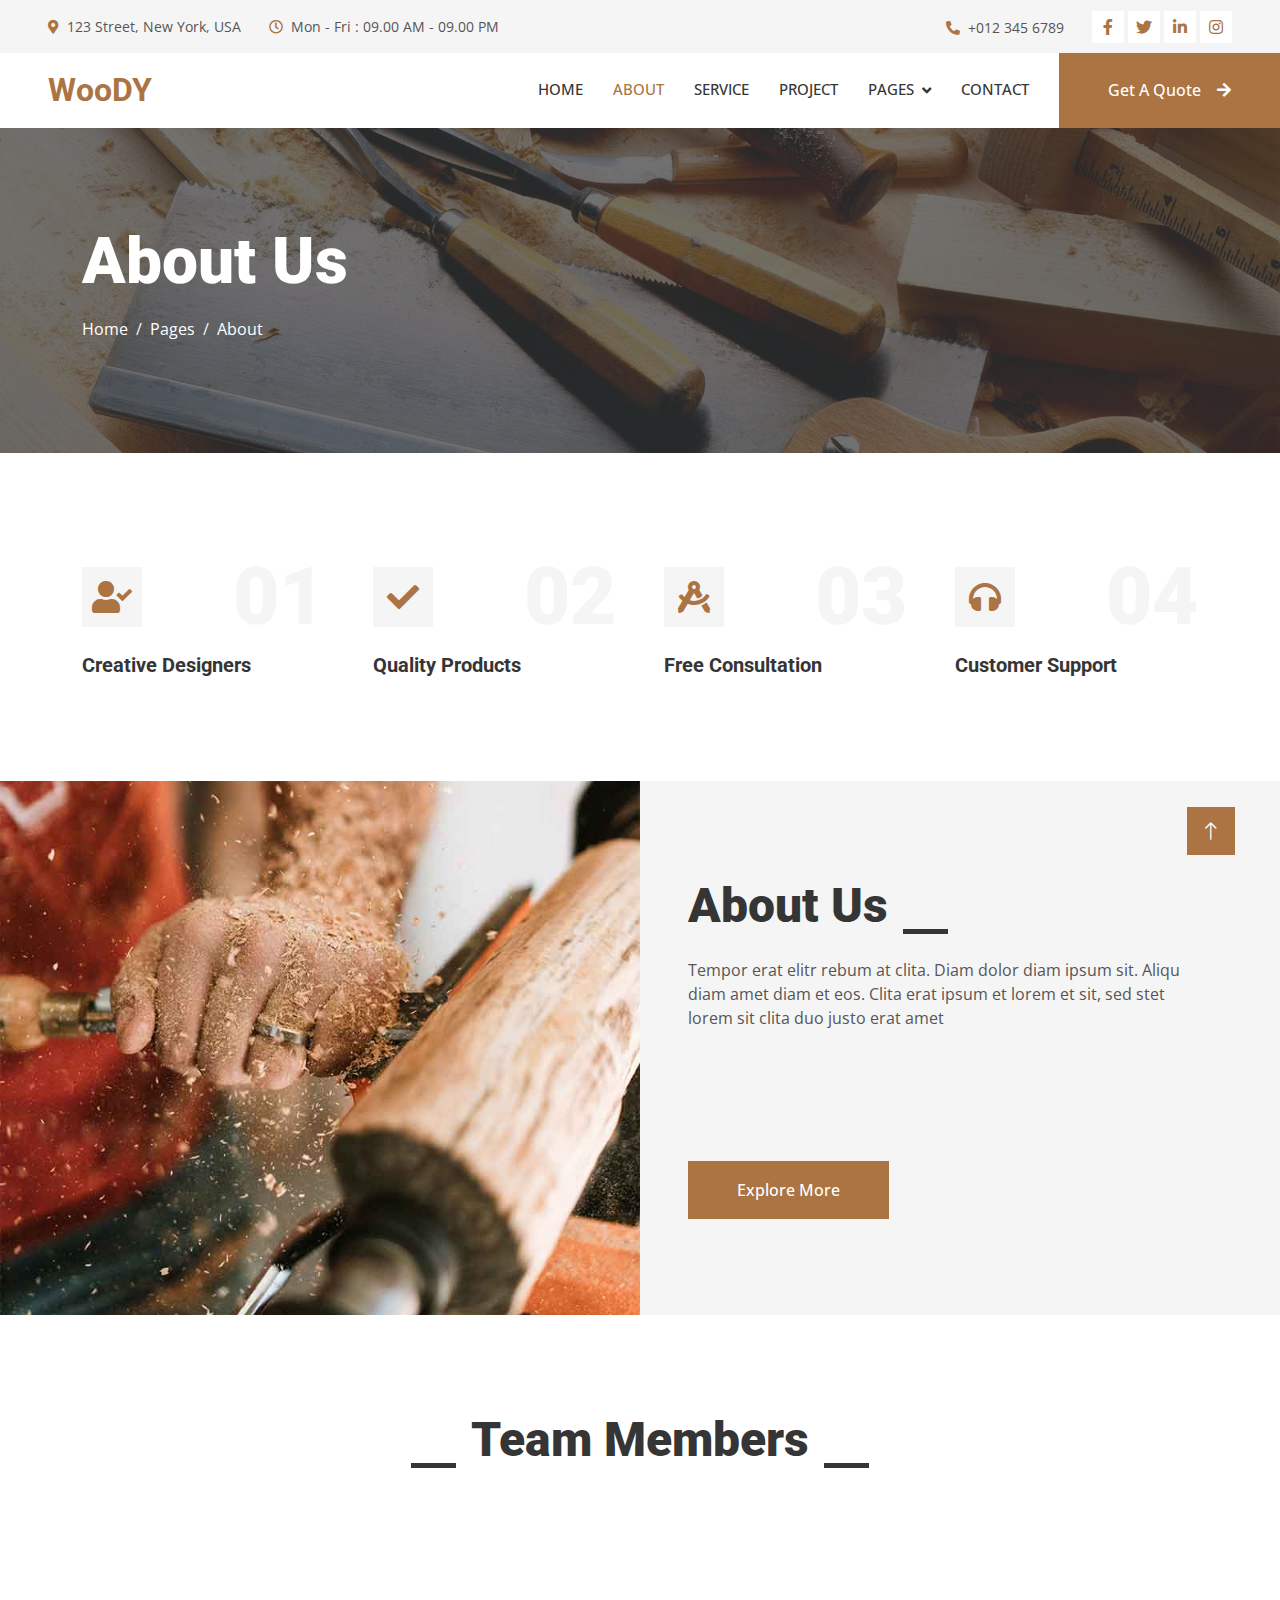
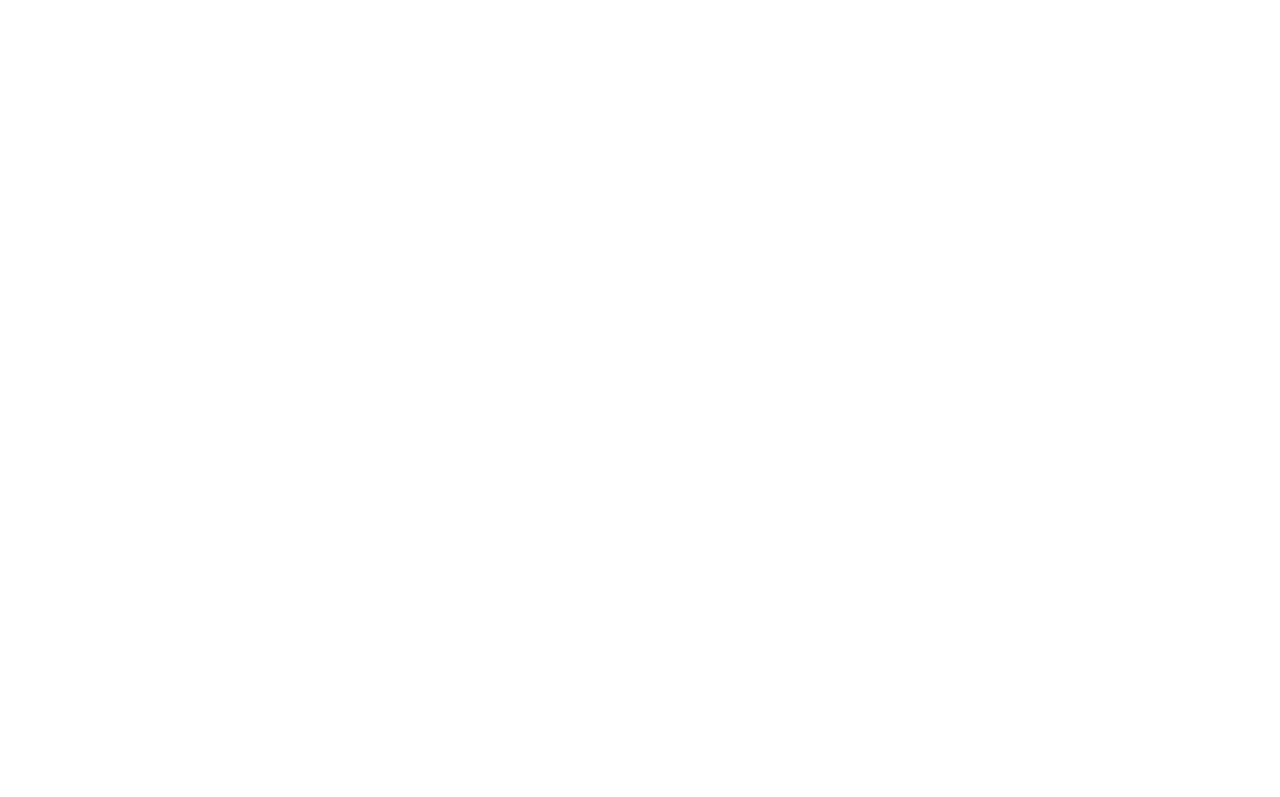
==== about.html @ a76cd2d8 "first commit" ====
<!DOCTYPE html>
<html lang="en">

<head>
    <meta charset="utf-8">
    <title>Woody - Carpenter Website Template</title>
    <meta content="width=device-width, initial-scale=1.0" name="viewport">
    <meta content="" name="keywords">
    <meta content="" name="description">

    <!-- Favicon -->
    <link href="img/favicon.ico" rel="icon">

    <!-- Google Web Fonts -->
    <link rel="preconnect" href="https://fonts.googleapis.com">
    <link rel="preconnect" href="https://fonts.gstatic.com" crossorigin>
    <link href="https://fonts.googleapis.com/css2?family=Open+Sans:wght@400;500&family=Roboto:wght@500;700;900&display=swap" rel="stylesheet"> 

    <!-- Icon Font Stylesheet -->
    <link href="https://cdnjs.cloudflare.com/ajax/libs/font-awesome/5.10.0/css/all.min.css" rel="stylesheet">
    <link href="https://cdn.jsdelivr.net/npm/bootstrap-icons@1.4.1/font/bootstrap-icons.css" rel="stylesheet">

    <!-- Libraries Stylesheet -->
    <link href="lib/animate/animate.min.css" rel="stylesheet">
    <link href="lib/owlcarousel/assets/owl.carousel.min.css" rel="stylesheet">
    <link href="lib/lightbox/css/lightbox.min.css" rel="stylesheet">

    <!-- Customized Bootstrap Stylesheet -->
    <link href="css/bootstrap.min.css" rel="stylesheet">

    <!-- Template Stylesheet -->
    <link href="css/style.css" rel="stylesheet">
</head>

<body>
    <!-- Spinner Start -->
    <div id="spinner" class="show bg-white position-fixed translate-middle w-100 vh-100 top-50 start-50 d-flex align-items-center justify-content-center">
        <div class="spinner-grow text-primary" style="width: 3rem; height: 3rem;" role="status">
            <span class="sr-only">Loading...</span>
        </div>
    </div>
    <!-- Spinner End -->


    <!-- Topbar Start -->
    <div class="container-fluid bg-light p-0">
        <div class="row gx-0 d-none d-lg-flex">
            <div class="col-lg-7 px-5 text-start">
                <div class="h-100 d-inline-flex align-items-center py-3 me-4">
                    <small class="fa fa-map-marker-alt text-primary me-2"></small>
                    <small>123 Street, New York, USA</small>
                </div>
                <div class="h-100 d-inline-flex align-items-center py-3">
                    <small class="far fa-clock text-primary me-2"></small>
                    <small>Mon - Fri : 09.00 AM - 09.00 PM</small>
                </div>
            </div>
            <div class="col-lg-5 px-5 text-end">
                <div class="h-100 d-inline-flex align-items-center py-3 me-4">
                    <small class="fa fa-phone-alt text-primary me-2"></small>
                    <small>+012 345 6789</small>
                </div>
                <div class="h-100 d-inline-flex align-items-center">
                    <a class="btn btn-sm-square bg-white text-primary me-1" href=""><i class="fab fa-facebook-f"></i></a>
                    <a class="btn btn-sm-square bg-white text-primary me-1" href=""><i class="fab fa-twitter"></i></a>
                    <a class="btn btn-sm-square bg-white text-primary me-1" href=""><i class="fab fa-linkedin-in"></i></a>
                    <a class="btn btn-sm-square bg-white text-primary me-0" href=""><i class="fab fa-instagram"></i></a>
                </div>
            </div>
        </div>
    </div>
    <!-- Topbar End -->


    <!-- Navbar Start -->
    <nav class="navbar navbar-expand-lg bg-white navbar-light sticky-top p-0">
        <a href="index.html" class="navbar-brand d-flex align-items-center px-4 px-lg-5">
            <h2 class="m-0 text-primary">WooDY</h2>
        </a>
        <button type="button" class="navbar-toggler me-4" data-bs-toggle="collapse" data-bs-target="#navbarCollapse">
            <span class="navbar-toggler-icon"></span>
        </button>
        <div class="collapse navbar-collapse" id="navbarCollapse">
            <div class="navbar-nav ms-auto p-4 p-lg-0">
                <a href="index.html" class="nav-item nav-link">Home</a>
                <a href="about.html" class="nav-item nav-link active">About</a>
                <a href="service.html" class="nav-item nav-link">Service</a>
                <a href="project.html" class="nav-item nav-link">Project</a>
                <div class="nav-item dropdown">
                    <a href="#" class="nav-link dropdown-toggle" data-bs-toggle="dropdown">Pages</a>
                    <div class="dropdown-menu fade-up m-0">
                        <a href="feature.html" class="dropdown-item">Feature</a>
                        <a href="quote.html" class="dropdown-item">Free Quote</a>
                        <a href="team.html" class="dropdown-item">Our Team</a>
                        <a href="testimonial.html" class="dropdown-item">Testimonial</a>
                        <a href="404.html" class="dropdown-item">404 Page</a>
                    </div>
                </div>
                <a href="contact.html" class="nav-item nav-link">Contact</a>
            </div>
            <a href="" class="btn btn-primary py-4 px-lg-5 d-none d-lg-block">Get A Quote<i class="fa fa-arrow-right ms-3"></i></a>
        </div>
    </nav>
    <!-- Navbar End -->


    <!-- Page Header Start -->
    <div class="container-fluid page-header py-5 mb-5">
        <div class="container py-5">
            <h1 class="display-3 text-white mb-3 animated slideInDown">About Us</h1>
            <nav aria-label="breadcrumb animated slideInDown">
                <ol class="breadcrumb">
                    <li class="breadcrumb-item"><a class="text-white" href="#">Home</a></li>
                    <li class="breadcrumb-item"><a class="text-white" href="#">Pages</a></li>
                    <li class="breadcrumb-item text-white active" aria-current="page">About</li>
                </ol>
            </nav>
        </div>
    </div>
    <!-- Page Header End -->


    <!-- Feature Start -->
    <div class="container-xxl py-5">
        <div class="container">
            <div class="row g-5">
                <div class="col-md-6 col-lg-3 wow fadeIn" data-wow-delay="0.1s">
                    <div class="d-flex align-items-center justify-content-between mb-2">
                        <div class="d-flex align-items-center justify-content-center bg-light" style="width: 60px; height: 60px;">
                            <i class="fa fa-user-check fa-2x text-primary"></i>
                        </div>
                        <h1 class="display-1 text-light mb-0">01</h1>
                    </div>
                    <h5>Creative Designers</h5>
                </div>
                <div class="col-md-6 col-lg-3 wow fadeIn" data-wow-delay="0.3s">
                    <div class="d-flex align-items-center justify-content-between mb-2">
                        <div class="d-flex align-items-center justify-content-center bg-light" style="width: 60px; height: 60px;">
                            <i class="fa fa-check fa-2x text-primary"></i>
                        </div>
                        <h1 class="display-1 text-light mb-0">02</h1>
                    </div>
                    <h5>Quality Products</h5>
                </div>
                <div class="col-md-6 col-lg-3 wow fadeIn" data-wow-delay="0.5s">
                    <div class="d-flex align-items-center justify-content-between mb-2">
                        <div class="d-flex align-items-center justify-content-center bg-light" style="width: 60px; height: 60px;">
                            <i class="fa fa-drafting-compass fa-2x text-primary"></i>
                        </div>
                        <h1 class="display-1 text-light mb-0">03</h1>
                    </div>
                    <h5>Free Consultation</h5>
                </div>
                <div class="col-md-6 col-lg-3 wow fadeIn" data-wow-delay="0.7s">
                    <div class="d-flex align-items-center justify-content-between mb-2">
                        <div class="d-flex align-items-center justify-content-center bg-light" style="width: 60px; height: 60px;">
                            <i class="fa fa-headphones fa-2x text-primary"></i>
                        </div>
                        <h1 class="display-1 text-light mb-0">04</h1>
                    </div>
                    <h5>Customer Support</h5>
                </div>
            </div>
        </div>
    </div>
    <!-- Feature Start -->



    <!-- About Start -->
    <div class="container-fluid bg-light overflow-hidden my-5 px-lg-0">
        <div class="container about px-lg-0">
            <div class="row g-0 mx-lg-0">
                <div class="col-lg-6 ps-lg-0" style="min-height: 400px;">
                    <div class="position-relative h-100">
                        <img class="position-absolute img-fluid w-100 h-100" src="img/about.jpg" style="object-fit: cover;" alt="">
                    </div>
                </div>
                <div class="col-lg-6 about-text py-5 wow fadeIn" data-wow-delay="0.5s">
                    <div class="p-lg-5 pe-lg-0">
                        <div class="section-title text-start">
                            <h1 class="display-5 mb-4">About Us</h1>
                        </div>
                        <p class="mb-4 pb-2">Tempor erat elitr rebum at clita. Diam dolor diam ipsum sit. Aliqu diam amet diam et eos. Clita erat ipsum et lorem et sit, sed stet lorem sit clita duo justo erat amet</p>
                        <div class="row g-4 mb-4 pb-2">
                            <div class="col-sm-6 wow fadeIn" data-wow-delay="0.1s">
                                <div class="d-flex align-items-center">
                                    <div class="d-flex flex-shrink-0 align-items-center justify-content-center bg-white" style="width: 60px; height: 60px;">
                                        <i class="fa fa-users fa-2x text-primary"></i>
                                    </div>
                                    <div class="ms-3">
                                        <h2 class="text-primary mb-1" data-toggle="counter-up">1234</h2>
                                        <p class="fw-medium mb-0">Happy Clients</p>
                                    </div>
                                </div>
                            </div>
                            <div class="col-sm-6 wow fadeIn" data-wow-delay="0.3s">
                                <div class="d-flex align-items-center">
                                    <div class="d-flex flex-shrink-0 align-items-center justify-content-center bg-white" style="width: 60px; height: 60px;">
                                        <i class="fa fa-check fa-2x text-primary"></i>
                                    </div>
                                    <div class="ms-3">
                                        <h2 class="text-primary mb-1" data-toggle="counter-up">1234</h2>
                                        <p class="fw-medium mb-0">Projects Done</p>
                                    </div>
                                </div>
                            </div>
                        </div>
                        <a href="" class="btn btn-primary py-3 px-5">Explore More</a>
                    </div>
                </div>
            </div>
        </div>
    </div>
    <!-- About End -->


    <!-- Team Start -->
    <div class="container-xxl py-5">
        <div class="container">
            <div class="section-title text-center">
                <h1 class="display-5 mb-5">Team Members</h1>
            </div>
            <div class="row g-4">
                <div class="col-lg-3 col-md-6 wow fadeInUp" data-wow-delay="0.1s">
                    <div class="team-item">
                        <div class="overflow-hidden position-relative">
                            <img class="img-fluid" src="img/team-1.jpg" alt="">
                            <div class="team-social">
                                <a class="btn btn-square" href=""><i class="fab fa-facebook-f"></i></a>
                                <a class="btn btn-square" href=""><i class="fab fa-twitter"></i></a>
                                <a class="btn btn-square" href=""><i class="fab fa-instagram"></i></a>
                            </div>
                        </div>
                        <div class="text-center border border-5 border-light border-top-0 p-4">
                            <h5 class="mb-0">Full Name</h5>
                            <small>Designation</small>
                        </div>
                    </div>
                </div>
                <div class="col-lg-3 col-md-6 wow fadeInUp" data-wow-delay="0.3s">
                    <div class="team-item">
                        <div class="overflow-hidden position-relative">
                            <img class="img-fluid" src="img/team-2.jpg" alt="">
                            <div class="team-social">
                                <a class="btn btn-square" href=""><i class="fab fa-facebook-f"></i></a>
                                <a class="btn btn-square" href=""><i class="fab fa-twitter"></i></a>
                                <a class="btn btn-square" href=""><i class="fab fa-instagram"></i></a>
                            </div>
                        </div>
                        <div class="text-center border border-5 border-light border-top-0 p-4">
                            <h5 class="mb-0">Full Name</h5>
                            <small>Designation</small>
                        </div>
                    </div>
                </div>
                <div class="col-lg-3 col-md-6 wow fadeInUp" data-wow-delay="0.5s">
                    <div class="team-item">
                        <div class="overflow-hidden position-relative">
                            <img class="img-fluid" src="img/team-3.jpg" alt="">
                            <div class="team-social">
                                <a class="btn btn-square" href=""><i class="fab fa-facebook-f"></i></a>
                                <a class="btn btn-square" href=""><i class="fab fa-twitter"></i></a>
                                <a class="btn btn-square" href=""><i class="fab fa-instagram"></i></a>
                            </div>
                        </div>
                        <div class="text-center border border-5 border-light border-top-0 p-4">
                            <h5 class="mb-0">Full Name</h5>
                            <small>Designation</small>
                        </div>
                    </div>
                </div>
                <div class="col-lg-3 col-md-6 wow fadeInUp" data-wow-delay="0.7s">
                    <div class="team-item">
                        <div class="overflow-hidden position-relative">
                            <img class="img-fluid" src="img/team-4.jpg" alt="">
                            <div class="team-social">
                                <a class="btn btn-square" href=""><i class="fab fa-facebook-f"></i></a>
                                <a class="btn btn-square" href=""><i class="fab fa-twitter"></i></a>
                                <a class="btn btn-square" href=""><i class="fab fa-instagram"></i></a>
                            </div>
                        </div>
                        <div class="text-center border border-5 border-light border-top-0 p-4">
                            <h5 class="mb-0">Full Name</h5>
                            <small>Designation</small>
                        </div>
                    </div>
                </div>
            </div>
        </div>
    </div>
    <!-- Team End -->
        

    <!-- Footer Start -->
    <div class="container-fluid bg-dark text-light footer mt-5 pt-5 wow fadeIn" data-wow-delay="0.1s">
        <div class="container py-5">
            <div class="row g-5">
                <div class="col-lg-3 col-md-6">
                    <h4 class="text-light mb-4">Address</h4>
                    <p class="mb-2"><i class="fa fa-map-marker-alt me-3"></i>123 Street, New York, USA</p>
                    <p class="mb-2"><i class="fa fa-phone-alt me-3"></i>+012 345 67890</p>
                    <p class="mb-2"><i class="fa fa-envelope me-3"></i>info@example.com</p>
                    <div class="d-flex pt-2">
                        <a class="btn btn-outline-light btn-social" href=""><i class="fab fa-twitter"></i></a>
                        <a class="btn btn-outline-light btn-social" href=""><i class="fab fa-facebook-f"></i></a>
                        <a class="btn btn-outline-light btn-social" href=""><i class="fab fa-youtube"></i></a>
                        <a class="btn btn-outline-light btn-social" href=""><i class="fab fa-linkedin-in"></i></a>
                    </div>
                </div>
                <div class="col-lg-3 col-md-6">
                    <h4 class="text-light mb-4">Services</h4>
                    <a class="btn btn-link" href="">General Carpentry</a>
                    <a class="btn btn-link" href="">Furniture Remodeling</a>
                    <a class="btn btn-link" href="">Wooden Floor</a>
                    <a class="btn btn-link" href="">Wooden Furniture</a>
                    <a class="btn btn-link" href="">Custom Carpentry</a>
                </div>
                <div class="col-lg-3 col-md-6">
                    <h4 class="text-light mb-4">Quick Links</h4>
                    <a class="btn btn-link" href="">About Us</a>
                    <a class="btn btn-link" href="">Contact Us</a>
                    <a class="btn btn-link" href="">Our Services</a>
                    <a class="btn btn-link" href="">Terms & Condition</a>
                    <a class="btn btn-link" href="">Support</a>
                </div>
                <div class="col-lg-3 col-md-6">
                    <h4 class="text-light mb-4">Newsletter</h4>
                    <p>Dolor amet sit justo amet elitr clita ipsum elitr est.</p>
                    <div class="position-relative mx-auto" style="max-width: 400px;">
                        <input class="form-control border-0 w-100 py-3 ps-4 pe-5" type="text" placeholder="Your email">
                        <button type="button" class="btn btn-primary py-2 position-absolute top-0 end-0 mt-2 me-2">SignUp</button>
                    </div>
                </div>
            </div>
        </div>
        <div class="container">
            <div class="copyright">
                <div class="row">
                    <div class="col-md-6 text-center text-md-start mb-3 mb-md-0">
                        &copy; <a class="border-bottom" href="#">Your Site Name</a>, All Right Reserved.
                    </div>
                    <div class="col-md-6 text-center text-md-end">
                        <!--/*** This template is free as long as you keep the footer author’s credit link/attribution link/backlink. If you'd like to use the template without the footer author’s credit link/attribution link/backlink, you can purchase the Credit Removal License from "https://htmlcodex.com/credit-removal". Thank you for your support. ***/-->
                        Designed By <a class="border-bottom" href="https://htmlcodex.com">HTML Codex</a>
                    </div>
                </div>
            </div>
        </div>
    </div>
    <!-- Footer End -->


    <!-- Back to Top -->
    <a href="#" class="btn btn-lg btn-primary btn-lg-square rounded-0 back-to-top"><i class="bi bi-arrow-up"></i></a>


    <!-- JavaScript Libraries -->
    <script src="https://code.jquery.com/jquery-3.4.1.min.js"></script>
    <script src="https://cdn.jsdelivr.net/npm/bootstrap@5.0.0/dist/js/bootstrap.bundle.min.js"></script>
    <script src="lib/wow/wow.min.js"></script>
    <script src="lib/easing/easing.min.js"></script>
    <script src="lib/waypoints/waypoints.min.js"></script>
    <script src="lib/counterup/counterup.min.js"></script>
    <script src="lib/owlcarousel/owl.carousel.min.js"></script>
    <script src="lib/isotope/isotope.pkgd.min.js"></script>
    <script src="lib/lightbox/js/lightbox.min.js"></script>

    <!-- Template Javascript -->
    <script src="js/main.js"></script>
</body>

</html>
---- css/style.css ----
/********** Template CSS **********/
:root {
    --primary: #AB7442;
    --light: #F5F5F5;
    --dark: #353535;
}

.fw-medium {
    font-weight: 500 !important;
}

.fw-bold {
    font-weight: 700 !important;
}

.fw-black {
    font-weight: 900 !important;
}

.back-to-top {
    position: fixed;
    display: none;
    right: 45px;
    bottom: 45px;
    z-index: 99;
}


/*** Spinner ***/
#spinner {
    opacity: 0;
    visibility: hidden;
    transition: opacity .5s ease-out, visibility 0s linear .5s;
    z-index: 99999;
}

#spinner.show {
    transition: opacity .5s ease-out, visibility 0s linear 0s;
    visibility: visible;
    opacity: 1;
}


/*** Button ***/
.btn {
    font-weight: 500;
    transition: .5s;
}

.btn.btn-primary,
.btn.btn-secondary {
    color: #FFFFFF;
}

.btn-square {
    width: 38px;
    height: 38px;
}

.btn-sm-square {
    width: 32px;
    height: 32px;
}

.btn-lg-square {
    width: 48px;
    height: 48px;
}

.btn-square,
.btn-sm-square,
.btn-lg-square {
    padding: 0;
    display: flex;
    align-items: center;
    justify-content: center;
    font-weight: normal;
}

/*** Navbar ***/
.navbar .dropdown-toggle::after {
    border: none;
    content: "\f107";
    font-family: "Font Awesome 5 Free";
    font-weight: 900;
    vertical-align: middle;
    margin-left: 8px;
}

.navbar-light .navbar-nav .nav-link {
    margin-right: 30px;
    padding: 25px 0;
    color: #FFFFFF;
    font-size: 15px;
    font-weight: 500;
    text-transform: uppercase;
    outline: none;
}

.navbar-light .navbar-nav .nav-link:hover,
.navbar-light .navbar-nav .nav-link.active {
    color: var(--primary);
}

@media (max-width: 991.98px) {
    .navbar-light .navbar-nav .nav-link  {
        margin-right: 0;
        padding: 10px 0;
    }

    .navbar-light .navbar-nav {
        border-top: 1px solid #EEEEEE;
    }
}

.navbar-light .navbar-brand,
.navbar-light a.btn {
    height: 75px;
}

.navbar-light .navbar-nav .nav-link {
    color: var(--dark);
    font-weight: 500;
}

.navbar-light.sticky-top {
    top: -100px;
    transition: .5s;
}

@media (min-width: 992px) {
    .navbar .nav-item .dropdown-menu {
        display: block;
        border: none;
        margin-top: 0;
        top: 150%;
        opacity: 0;
        visibility: hidden;
        transition: .5s;
    }

    .navbar .nav-item:hover .dropdown-menu {
        top: 100%;
        visibility: visible;
        transition: .5s;
        opacity: 1;
    }
}


/*** Header ***/
@media (max-width: 768px) {
    .header-carousel .owl-carousel-item {
        position: relative;
        min-height: 500px;
    }
    
    .header-carousel .owl-carousel-item img {
        position: absolute;
        width: 100%;
        height: 100%;
        object-fit: cover;
    }

    .header-carousel .owl-carousel-item h5,
    .header-carousel .owl-carousel-item p {
        font-size: 14px !important;
        font-weight: 400 !important;
    }

    .header-carousel .owl-carousel-item h1 {
        font-size: 30px;
        font-weight: 600;
    }
}

.header-carousel .owl-nav {
    position: absolute;
    width: 200px;
    height: 45px;
    bottom: 30px;
    left: 50%;
    transform: translateX(-50%);
    display: flex;
    justify-content: space-between;
}

.header-carousel .owl-nav .owl-prev,
.header-carousel .owl-nav .owl-next {
    width: 45px;
    height: 45px;
    display: flex;
    align-items: center;
    justify-content: center;
    color: #FFFFFF;
    background: transparent;
    border: 1px solid #FFFFFF;
    font-size: 22px;
    transition: .5s;
}

.header-carousel .owl-nav .owl-prev:hover,
.header-carousel .owl-nav .owl-next:hover {
    background: var(--primary);
    border-color: var(--primary);
}

.header-carousel .owl-dots {
    position: absolute;
    height: 45px;
    bottom: 30px;
    left: 50%;
    transform: translateX(-50%);
    display: flex;
    align-items: center;
    justify-content: center;
}

.header-carousel .owl-dot {
    position: relative;
    display: inline-block;
    margin: 0 5px;
    width: 15px;
    height: 15px;
    background: transparent;
    border: 1px solid #FFFFFF;
    transition: .5s;
}

.header-carousel .owl-dot::after {
    position: absolute;
    content: "";
    width: 5px;
    height: 5px;
    top: 4px;
    left: 4px;
    background: transparent;
    border: 1px solid #FFFFFF;
}

.header-carousel .owl-dot.active {
    background: var(--primary);
    border-color: var(--primary);
}

.page-header {
    background: linear-gradient(rgba(53, 53, 53, .7), rgba(53, 53, 53, .7)), url(../img/carousel-1.jpg) center center no-repeat;
    background-size: cover;
}

.breadcrumb-item + .breadcrumb-item::before {
    color: var(--light);
}


/*** Section Title ***/
.section-title h1 {
    position: relative;
    display: inline-block;
    padding: 0 60px;
}

.section-title.text-start h1 {
    padding-left: 0;
}

.section-title h1::before,
.section-title h1::after {
    position: absolute;
    content: "";
    width: 45px;
    height: 5px;
    bottom: 0;
    background: var(--dark);
}

.section-title h1::before {
    left: 0;
}

.section-title h1::after {
    right: 0;
}

.section-title.text-start h1::before {
    display: none;
}


/*** About ***/
@media (min-width: 992px) {
    .container.about {
        max-width: 100% !important;
    }

    .about-text  {
        padding-right: calc(((100% - 960px) / 2) + .75rem);
    }
}

@media (min-width: 1200px) {
    .about-text  {
        padding-right: calc(((100% - 1140px) / 2) + .75rem);
    }
}

@media (min-width: 1400px) {
    .about-text  {
        padding-right: calc(((100% - 1320px) / 2) + .75rem);
    }
}


/*** Service ***/
.service-item img {
    transition: .5s;
}

.service-item:hover img {
    transform: scale(1.1);
}


/*** Feature ***/
@media (min-width: 992px) {
    .container.feature {
        max-width: 100% !important;
    }

    .feature-text  {
        padding-left: calc(((100% - 960px) / 2) + .75rem);
    }
}

@media (min-width: 1200px) {
    .feature-text  {
        padding-left: calc(((100% - 1140px) / 2) + .75rem);
    }
}

@media (min-width: 1400px) {
    .feature-text  {
        padding-left: calc(((100% - 1320px) / 2) + .75rem);
    }
}


/*** Project Portfolio ***/
#portfolio-flters li {
    display: inline-block;
    font-weight: 500;
    color: var(--dark);
    cursor: pointer;
    transition: .5s;
    border-bottom: 2px solid transparent;
}

#portfolio-flters li:hover,
#portfolio-flters li.active {
    color: var(--primary);
    border-color: var(--primary);
}

.portfolio-item img {
    transition: .5s;
}

.portfolio-item:hover img {
    transform: scale(1.1);
}

.portfolio-item .portfolio-overlay {
    position: absolute;
    display: flex;
    align-items: center;
    justify-content: center;
    width: 0;
    height: 0;
    bottom: 0;
    left: 50%;
    background: rgba(53, 53, 53, .7);
    transition: .5s;
}

.portfolio-item:hover .portfolio-overlay {
    width: 100%;
    height: 100%;
    left: 0;
}

.portfolio-item .portfolio-overlay .btn {
    opacity: 0;
}

.portfolio-item:hover .portfolio-overlay .btn {
    opacity: 1;
}


/*** Quote ***/
@media (min-width: 992px) {
    .container.quote {
        max-width: 100% !important;
    }

    .quote-text  {
        padding-right: calc(((100% - 960px) / 2) + .75rem);
    }
}

@media (min-width: 1200px) {
    .quote-text  {
        padding-right: calc(((100% - 1140px) / 2) + .75rem);
    }
}

@media (min-width: 1400px) {
    .quote-text  {
        padding-right: calc(((100% - 1320px) / 2) + .75rem);
    }
}


/*** Team ***/
.team-item img {
    transition: .5s;
}

.team-item:hover img {
    transform: scale(1.1);
}

.team-item .team-social {
    position: absolute;
    width: 38px;
    top: 50%;
    left: -38px;
    transform: translateY(-50%);
    display: flex;
    flex-direction: column;
    background: #FFFFFF;
    transition: .5s;
}

.team-item .team-social .btn {
    color: var(--primary);
    background: #FFFFFF;
}

.team-item .team-social .btn:hover {
    color: #FFFFFF;
    background: var(--primary);
}

.team-item:hover .team-social {
    left: 0;
}


/*** Testimonial ***/
.testimonial-carousel::before {
    position: absolute;
    content: "";
    top: 0;
    left: 0;
    height: 100%;
    width: 0;
    background: linear-gradient(to right, rgba(255, 255, 255, 1) 0%, rgba(255, 255, 255, 0) 100%);
    z-index: 1;
}

.testimonial-carousel::after {
    position: absolute;
    content: "";
    top: 0;
    right: 0;
    height: 100%;
    width: 0;
    background: linear-gradient(to left, rgba(255, 255, 255, 1) 0%, rgba(255, 255, 255, 0) 100%);
    z-index: 1;
}

@media (min-width: 768px) {
    .testimonial-carousel::before,
    .testimonial-carousel::after {
        width: 200px;
    }
}

@media (min-width: 992px) {
    .testimonial-carousel::before,
    .testimonial-carousel::after {
        width: 300px;
    }
}

.testimonial-carousel .owl-item .testimonial-text {
    border: 5px solid var(--light);
    transform: scale(.8);
    transition: .5s;
}

.testimonial-carousel .owl-item.center .testimonial-text {
    transform: scale(1);
}

.testimonial-carousel .owl-nav {
    position: absolute;
    width: 350px;
    top: 10px;
    left: 50%;
    transform: translateX(-50%);
    display: flex;
    justify-content: space-between;
    opacity: 0;
    transition: .5s;
    z-index: 1;
}

.testimonial-carousel:hover .owl-nav {
    width: 300px;
    opacity: 1;
}

.testimonial-carousel .owl-nav .owl-prev,
.testimonial-carousel .owl-nav .owl-next {
    position: relative;
    color: var(--primary);
    font-size: 45px;
    transition: .5s;
}

.testimonial-carousel .owl-nav .owl-prev:hover,
.testimonial-carousel .owl-nav .owl-next:hover {
    color: var(--dark);
}


/*** Contact ***/
@media (min-width: 992px) {
    .container.contact {
        max-width: 100% !important;
    }

    .contact-text  {
        padding-left: calc(((100% - 960px) / 2) + .75rem);
    }
}

@media (min-width: 1200px) {
    .contact-text  {
        padding-left: calc(((100% - 1140px) / 2) + .75rem);
    }
}

@media (min-width: 1400px) {
    .contact-text  {
        padding-left: calc(((100% - 1320px) / 2) + .75rem);
    }
}


/*** Footer ***/
.footer {
    background: linear-gradient(rgba(53, 53, 53, .7), rgba(53, 53, 53, .7)), url(../img/footer.jpg) center center no-repeat;
    background-size: cover;
}

.footer .btn.btn-social {
    margin-right: 5px;
    width: 35px;
    height: 35px;
    display: flex;
    align-items: center;
    justify-content: center;
    color: var(--light);
    border: 1px solid #FFFFFF;
    transition: .3s;
}

.footer .btn.btn-social:hover {
    color: var(--primary);
}

.footer .btn.btn-link {
    display: block;
    margin-bottom: 5px;
    padding: 0;
    text-align: left;
    color: #FFFFFF;
    font-size: 15px;
    font-weight: normal;
    text-transform: capitalize;
    transition: .3s;
}

.footer .btn.btn-link::before {
    position: relative;
    content: "\f105";
    font-family: "Font Awesome 5 Free";
    font-weight: 900;
    margin-right: 10px;
}

.footer .btn.btn-link:hover {
    color: var(--primary);
    letter-spacing: 1px;
    box-shadow: none;
}

.footer .copyright {
    padding: 25px 0;
    font-size: 15px;
    border-top: 1px solid rgba(256, 256, 256, .1);
}

.footer .copyright a {
    color: var(--light);
}

.footer .copyright a:hover {
    color: var(--primary);
}
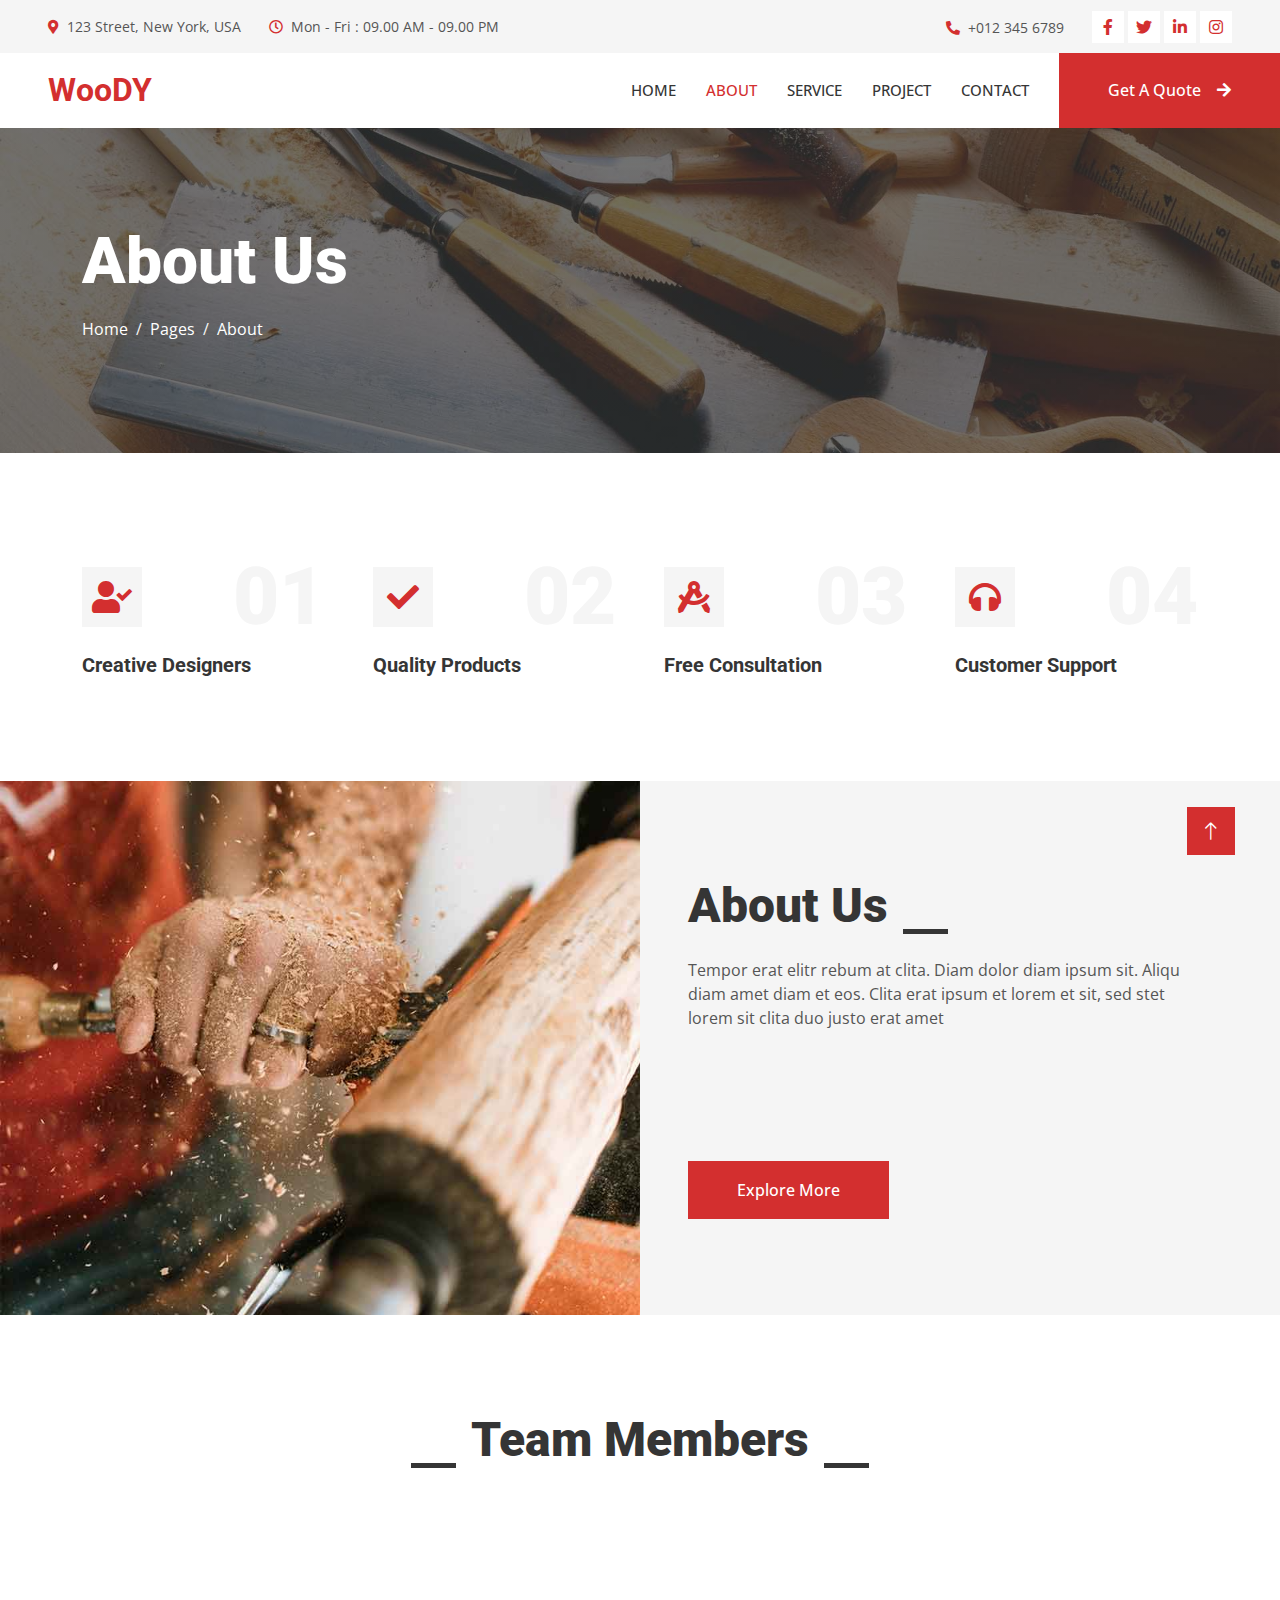
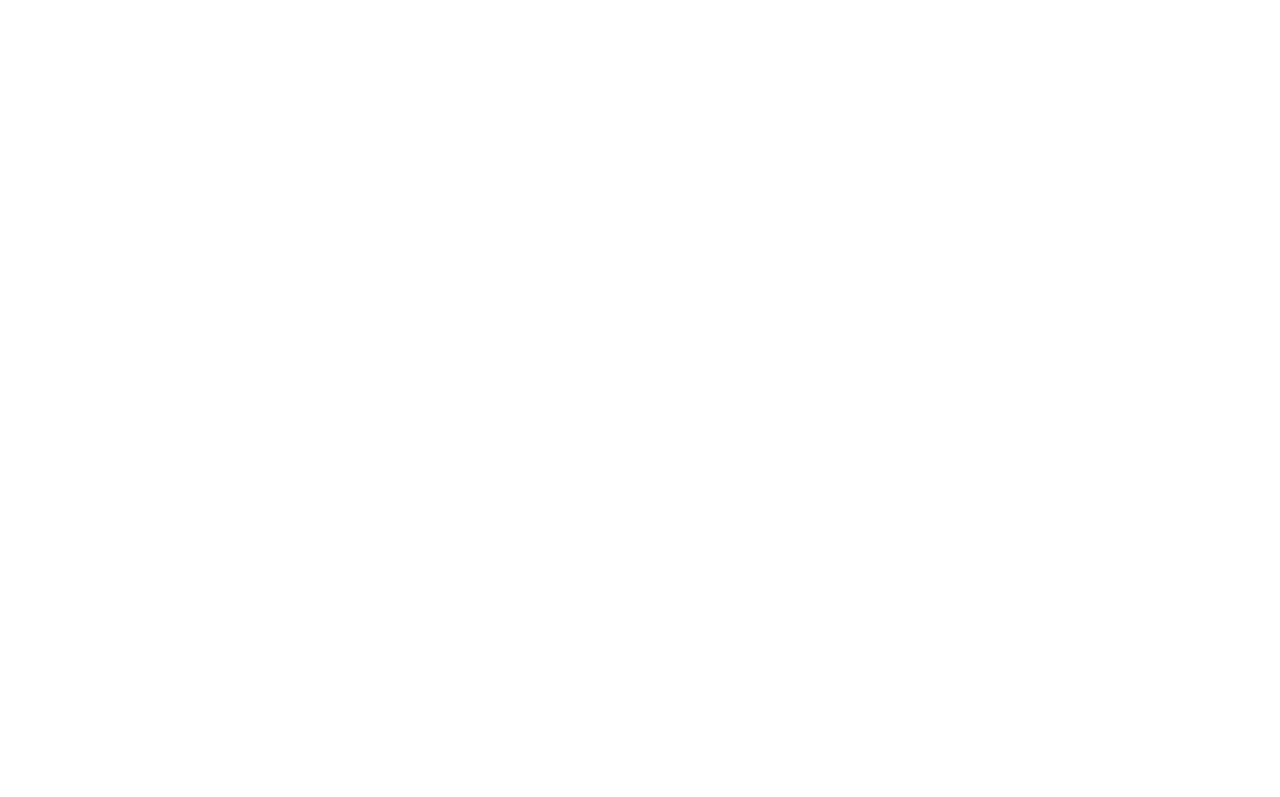
==== commit 1d2e3cc2: "change" ====
--- a/about.html
+++ b/about.html
@@ -86,16 +86,7 @@
                 <a href="about.html" class="nav-item nav-link active">About</a>
                 <a href="service.html" class="nav-item nav-link">Service</a>
                 <a href="project.html" class="nav-item nav-link">Project</a>
-                <div class="nav-item dropdown">
-                    <a href="#" class="nav-link dropdown-toggle" data-bs-toggle="dropdown">Pages</a>
-                    <div class="dropdown-menu fade-up m-0">
-                        <a href="feature.html" class="dropdown-item">Feature</a>
-                        <a href="quote.html" class="dropdown-item">Free Quote</a>
-                        <a href="team.html" class="dropdown-item">Our Team</a>
-                        <a href="testimonial.html" class="dropdown-item">Testimonial</a>
-                        <a href="404.html" class="dropdown-item">404 Page</a>
-                    </div>
-                </div>
+              
                 <a href="contact.html" class="nav-item nav-link">Contact</a>
             </div>
             <a href="" class="btn btn-primary py-4 px-lg-5 d-none d-lg-block">Get A Quote<i class="fa fa-arrow-right ms-3"></i></a>
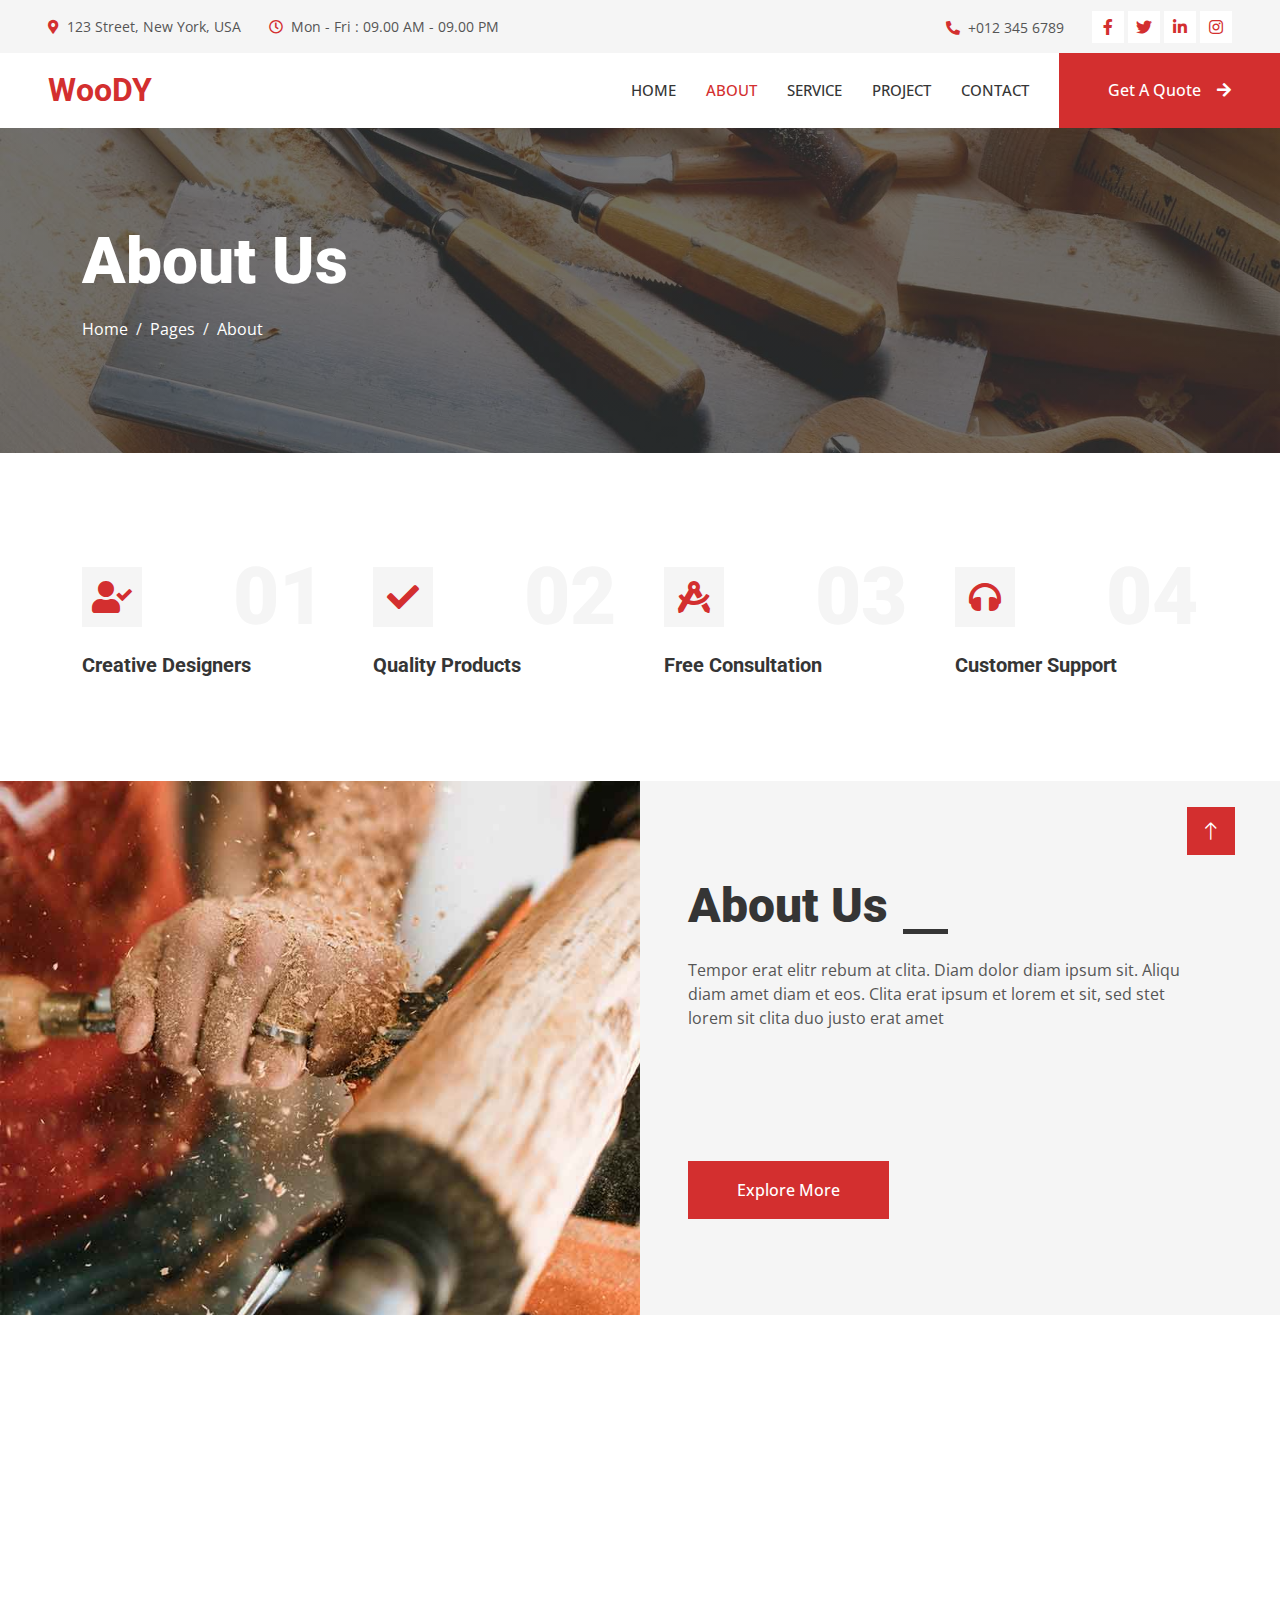
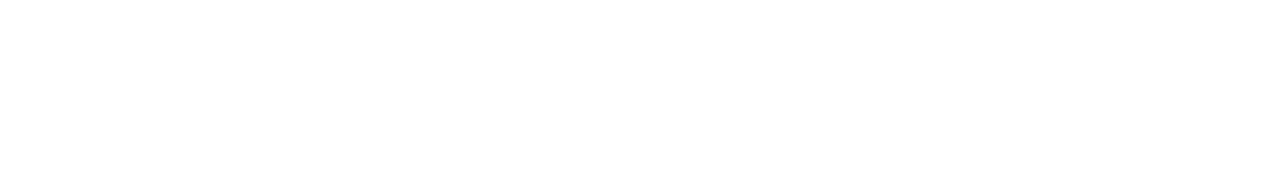
==== commit 56f9c33b: "change" ====
--- a/about.html
+++ b/about.html
@@ -206,81 +206,6 @@
     <!-- About End -->
 
 
-    <!-- Team Start -->
-    <div class="container-xxl py-5">
-        <div class="container">
-            <div class="section-title text-center">
-                <h1 class="display-5 mb-5">Team Members</h1>
-            </div>
-            <div class="row g-4">
-                <div class="col-lg-3 col-md-6 wow fadeInUp" data-wow-delay="0.1s">
-                    <div class="team-item">
-                        <div class="overflow-hidden position-relative">
-                            <img class="img-fluid" src="img/team-1.jpg" alt="">
-                            <div class="team-social">
-                                <a class="btn btn-square" href=""><i class="fab fa-facebook-f"></i></a>
-                                <a class="btn btn-square" href=""><i class="fab fa-twitter"></i></a>
-                                <a class="btn btn-square" href=""><i class="fab fa-instagram"></i></a>
-                            </div>
-                        </div>
-                        <div class="text-center border border-5 border-light border-top-0 p-4">
-                            <h5 class="mb-0">Full Name</h5>
-                            <small>Designation</small>
-                        </div>
-                    </div>
-                </div>
-                <div class="col-lg-3 col-md-6 wow fadeInUp" data-wow-delay="0.3s">
-                    <div class="team-item">
-                        <div class="overflow-hidden position-relative">
-                            <img class="img-fluid" src="img/team-2.jpg" alt="">
-                            <div class="team-social">
-                                <a class="btn btn-square" href=""><i class="fab fa-facebook-f"></i></a>
-                                <a class="btn btn-square" href=""><i class="fab fa-twitter"></i></a>
-                                <a class="btn btn-square" href=""><i class="fab fa-instagram"></i></a>
-                            </div>
-                        </div>
-                        <div class="text-center border border-5 border-light border-top-0 p-4">
-                            <h5 class="mb-0">Full Name</h5>
-                            <small>Designation</small>
-                        </div>
-                    </div>
-                </div>
-                <div class="col-lg-3 col-md-6 wow fadeInUp" data-wow-delay="0.5s">
-                    <div class="team-item">
-                        <div class="overflow-hidden position-relative">
-                            <img class="img-fluid" src="img/team-3.jpg" alt="">
-                            <div class="team-social">
-                                <a class="btn btn-square" href=""><i class="fab fa-facebook-f"></i></a>
-                                <a class="btn btn-square" href=""><i class="fab fa-twitter"></i></a>
-                                <a class="btn btn-square" href=""><i class="fab fa-instagram"></i></a>
-                            </div>
-                        </div>
-                        <div class="text-center border border-5 border-light border-top-0 p-4">
-                            <h5 class="mb-0">Full Name</h5>
-                            <small>Designation</small>
-                        </div>
-                    </div>
-                </div>
-                <div class="col-lg-3 col-md-6 wow fadeInUp" data-wow-delay="0.7s">
-                    <div class="team-item">
-                        <div class="overflow-hidden position-relative">
-                            <img class="img-fluid" src="img/team-4.jpg" alt="">
-                            <div class="team-social">
-                                <a class="btn btn-square" href=""><i class="fab fa-facebook-f"></i></a>
-                                <a class="btn btn-square" href=""><i class="fab fa-twitter"></i></a>
-                                <a class="btn btn-square" href=""><i class="fab fa-instagram"></i></a>
-                            </div>
-                        </div>
-                        <div class="text-center border border-5 border-light border-top-0 p-4">
-                            <h5 class="mb-0">Full Name</h5>
-                            <small>Designation</small>
-                        </div>
-                    </div>
-                </div>
-            </div>
-        </div>
-    </div>
-    <!-- Team End -->
         
 
     <!-- Footer Start -->
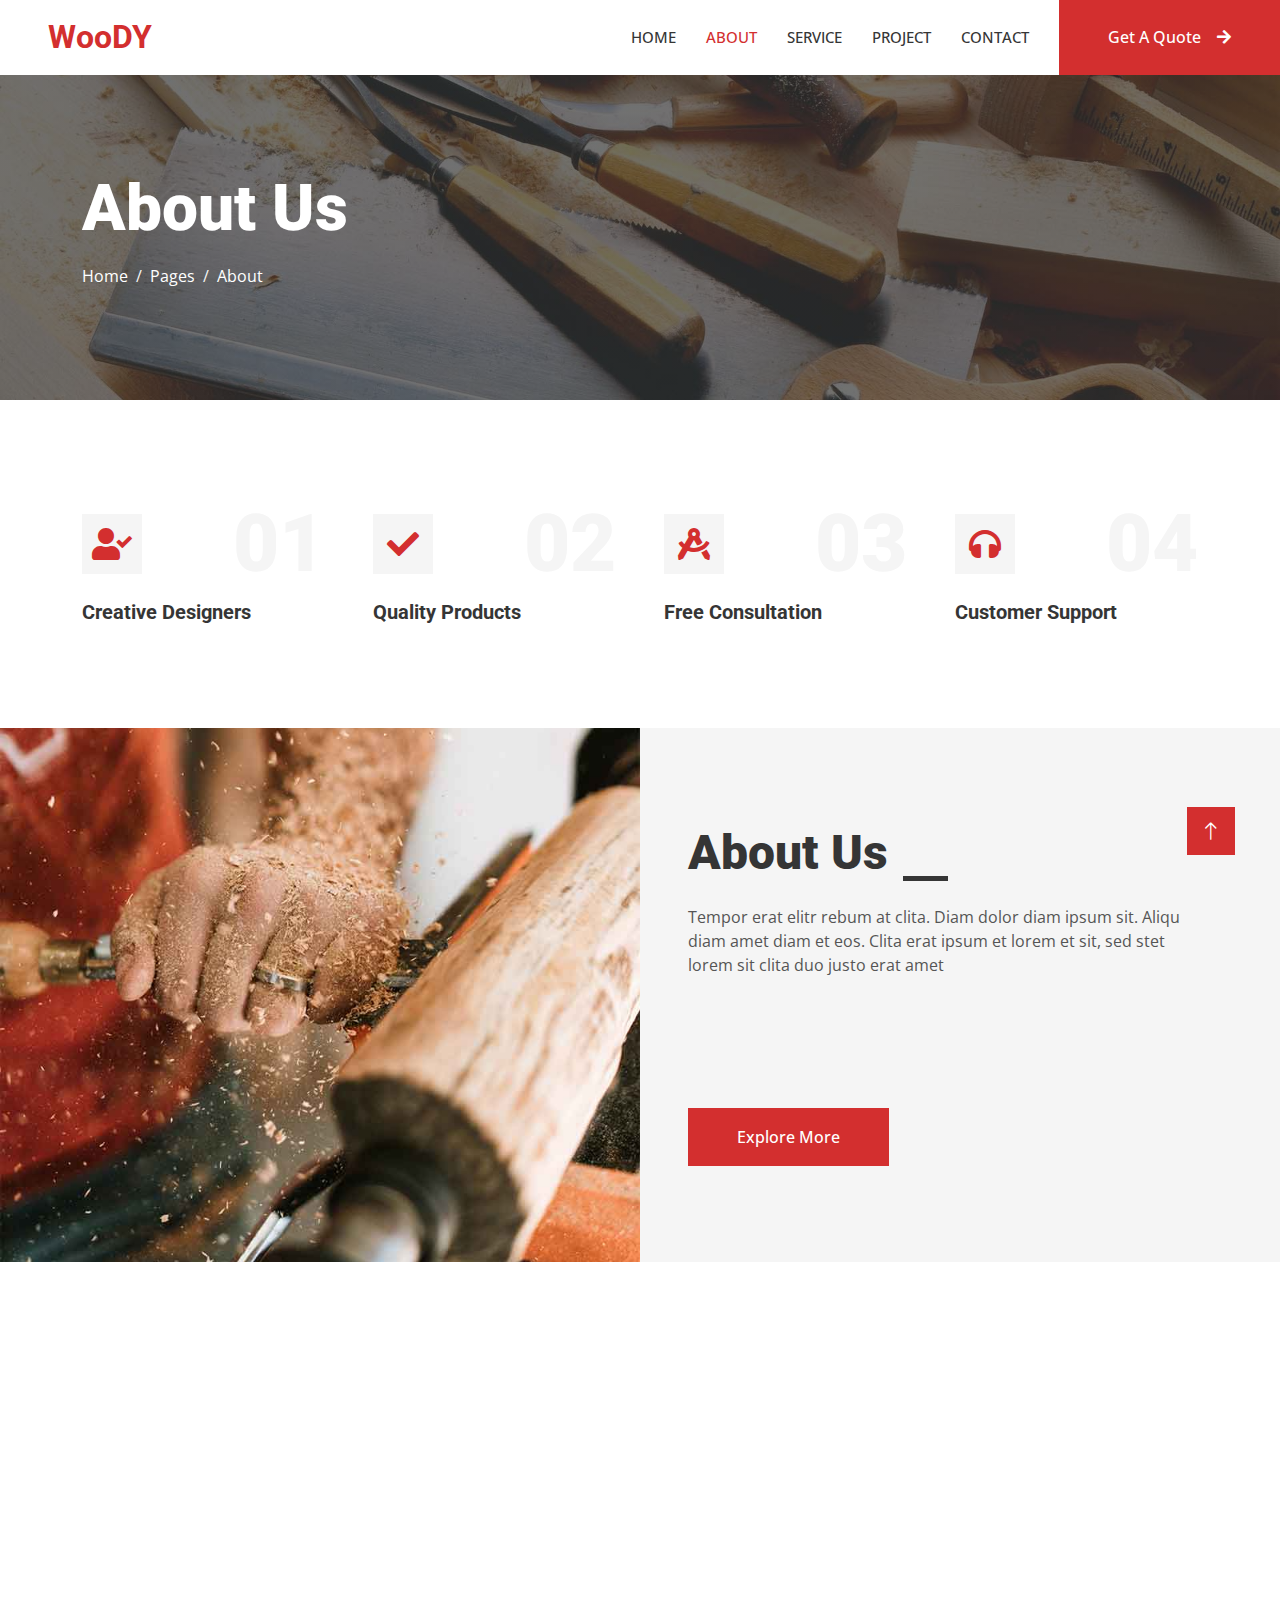
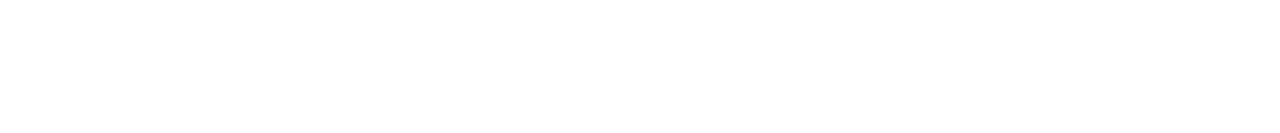
==== commit 1d3d6e32: "change" ====
--- a/about.html
+++ b/about.html
@@ -42,34 +42,6 @@
     <!-- Spinner End -->
 
 
-    <!-- Topbar Start -->
-    <div class="container-fluid bg-light p-0">
-        <div class="row gx-0 d-none d-lg-flex">
-            <div class="col-lg-7 px-5 text-start">
-                <div class="h-100 d-inline-flex align-items-center py-3 me-4">
-                    <small class="fa fa-map-marker-alt text-primary me-2"></small>
-                    <small>123 Street, New York, USA</small>
-                </div>
-                <div class="h-100 d-inline-flex align-items-center py-3">
-                    <small class="far fa-clock text-primary me-2"></small>
-                    <small>Mon - Fri : 09.00 AM - 09.00 PM</small>
-                </div>
-            </div>
-            <div class="col-lg-5 px-5 text-end">
-                <div class="h-100 d-inline-flex align-items-center py-3 me-4">
-                    <small class="fa fa-phone-alt text-primary me-2"></small>
-                    <small>+012 345 6789</small>
-                </div>
-                <div class="h-100 d-inline-flex align-items-center">
-                    <a class="btn btn-sm-square bg-white text-primary me-1" href=""><i class="fab fa-facebook-f"></i></a>
-                    <a class="btn btn-sm-square bg-white text-primary me-1" href=""><i class="fab fa-twitter"></i></a>
-                    <a class="btn btn-sm-square bg-white text-primary me-1" href=""><i class="fab fa-linkedin-in"></i></a>
-                    <a class="btn btn-sm-square bg-white text-primary me-0" href=""><i class="fab fa-instagram"></i></a>
-                </div>
-            </div>
-        </div>
-    </div>
-    <!-- Topbar End -->
 
 
     <!-- Navbar Start -->
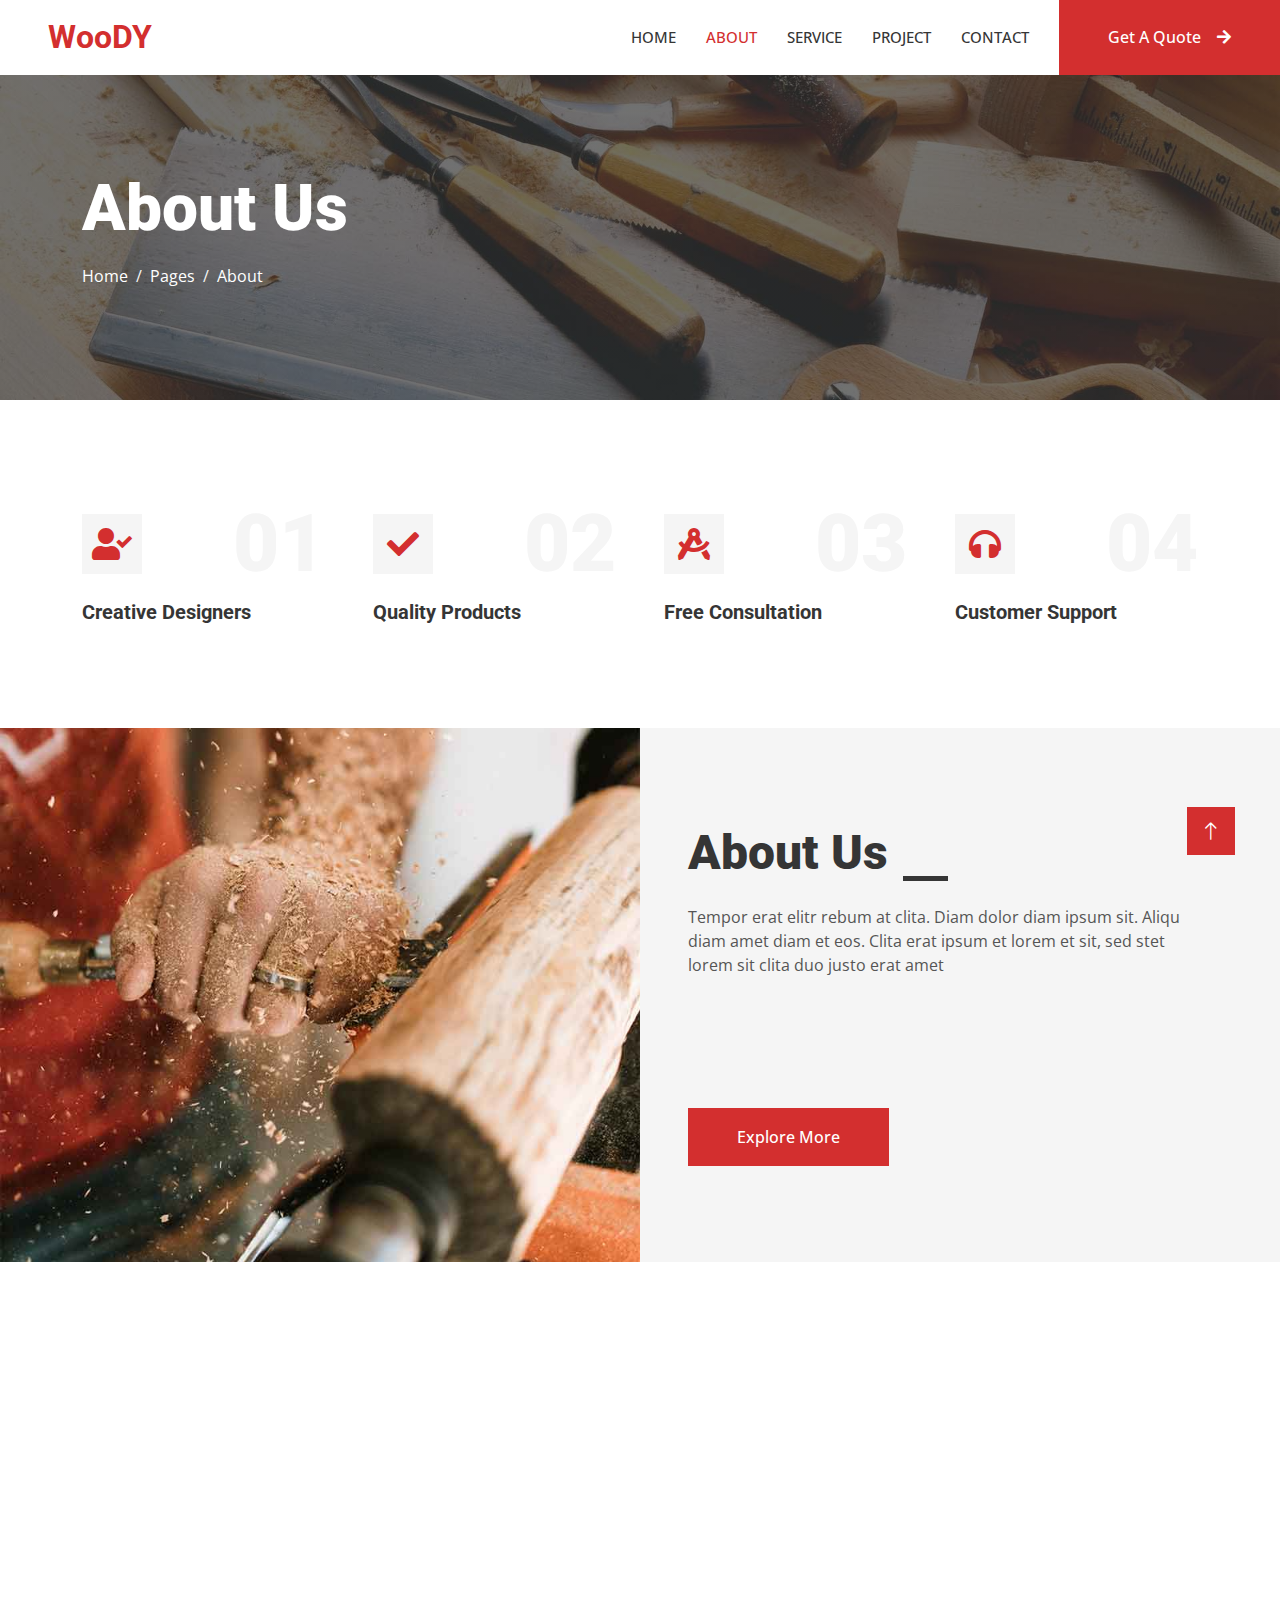
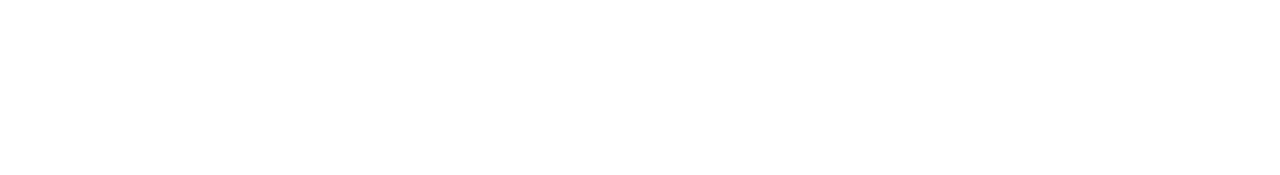
==== commit 57aacae4: "contact" ====
--- a/about.html
+++ b/about.html
@@ -179,65 +179,66 @@
 
 
         
-
-    <!-- Footer Start -->
-    <div class="container-fluid bg-dark text-light footer mt-5 pt-5 wow fadeIn" data-wow-delay="0.1s">
-        <div class="container py-5">
-            <div class="row g-5">
-                <div class="col-lg-3 col-md-6">
-                    <h4 class="text-light mb-4">Address</h4>
-                    <p class="mb-2"><i class="fa fa-map-marker-alt me-3"></i>123 Street, New York, USA</p>
-                    <p class="mb-2"><i class="fa fa-phone-alt me-3"></i>+012 345 67890</p>
-                    <p class="mb-2"><i class="fa fa-envelope me-3"></i>info@example.com</p>
-                    <div class="d-flex pt-2">
-                        <a class="btn btn-outline-light btn-social" href=""><i class="fab fa-twitter"></i></a>
-                        <a class="btn btn-outline-light btn-social" href=""><i class="fab fa-facebook-f"></i></a>
-                        <a class="btn btn-outline-light btn-social" href=""><i class="fab fa-youtube"></i></a>
-                        <a class="btn btn-outline-light btn-social" href=""><i class="fab fa-linkedin-in"></i></a>
-                    </div>
-                </div>
-                <div class="col-lg-3 col-md-6">
-                    <h4 class="text-light mb-4">Services</h4>
-                    <a class="btn btn-link" href="">General Carpentry</a>
-                    <a class="btn btn-link" href="">Furniture Remodeling</a>
-                    <a class="btn btn-link" href="">Wooden Floor</a>
-                    <a class="btn btn-link" href="">Wooden Furniture</a>
-                    <a class="btn btn-link" href="">Custom Carpentry</a>
-                </div>
-                <div class="col-lg-3 col-md-6">
-                    <h4 class="text-light mb-4">Quick Links</h4>
-                    <a class="btn btn-link" href="">About Us</a>
-                    <a class="btn btn-link" href="">Contact Us</a>
-                    <a class="btn btn-link" href="">Our Services</a>
-                    <a class="btn btn-link" href="">Terms & Condition</a>
-                    <a class="btn btn-link" href="">Support</a>
-                </div>
-                <div class="col-lg-3 col-md-6">
-                    <h4 class="text-light mb-4">Newsletter</h4>
-                    <p>Dolor amet sit justo amet elitr clita ipsum elitr est.</p>
-                    <div class="position-relative mx-auto" style="max-width: 400px;">
-                        <input class="form-control border-0 w-100 py-3 ps-4 pe-5" type="text" placeholder="Your email">
-                        <button type="button" class="btn btn-primary py-2 position-absolute top-0 end-0 mt-2 me-2">SignUp</button>
-                    </div>
-                </div>
-            </div>
-        </div>
-        <div class="container">
-            <div class="copyright">
-                <div class="row">
-                    <div class="col-md-6 text-center text-md-start mb-3 mb-md-0">
-                        &copy; <a class="border-bottom" href="#">Your Site Name</a>, All Right Reserved.
-                    </div>
-                    <div class="col-md-6 text-center text-md-end">
-                        <!--/*** This template is free as long as you keep the footer author’s credit link/attribution link/backlink. If you'd like to use the template without the footer author’s credit link/attribution link/backlink, you can purchase the Credit Removal License from "https://htmlcodex.com/credit-removal". Thank you for your support. ***/-->
-                        Designed By <a class="border-bottom" href="https://htmlcodex.com">HTML Codex</a>
-                    </div>
-                </div>
-            </div>
-        </div>
-    </div>
-    <!-- Footer End -->
-
+ <!-- Footer Start -->
+ <div class="container-fluid bg-dark text-light footer mt-5 pt-5 wow fadeIn" data-wow-delay="0.1s">
+    <div class="container py-5">
+        <div class="row g-5">
+            <div class="col-lg-3 col-md-6">
+                <h4 class="text-light mb-4">Address</h4>
+                <p class="mb-2"><i class="fa fa-map-marker-alt me-3"></i> Al-Baghdadiyah Al-Gharbiyah, Jeddah Saudi Arabia</p>
+                <p class="mb-2"><i class="fa fa-phone-alt me-3"></i>+966126045848</p>
+                <p class="mb-2"><i class="fa fa-phone-alt me-3"></i>+966597993366</p>
+
+                <p class="mb-2"><i class="fa fa-envelope me-3"></i>basel@ncit.sa
+                </p>
+                <div class="d-flex pt-2">
+                    <a class="btn btn-outline-light btn-social" href=""><i class="fab fa-twitter"></i></a>
+                    <a class="btn btn-outline-light btn-social" href=""><i class="fab fa-facebook-f"></i></a>
+                    <a class="btn btn-outline-light btn-social" href=""><i class="fab fa-youtube"></i></a>
+                    <a class="btn btn-outline-light btn-social" href=""><i class="fab fa-linkedin-in"></i></a>
+                </div>
+            </div>
+            <div class="col-lg-3 col-md-6">
+                <h4 class="text-light mb-4">Services</h4>
+                <a class="btn btn-link" href="">General Carpentry</a>
+                <a class="btn btn-link" href="">Furniture Remodeling</a>
+                <a class="btn btn-link" href="">Wooden Floor</a>
+                <a class="btn btn-link" href="">Wooden Furniture</a>
+                <a class="btn btn-link" href="">Custom Carpentry</a>
+            </div>
+            <div class="col-lg-3 col-md-6">
+                <h4 class="text-light mb-4">Quick Links</h4>
+                <a class="btn btn-link" href="">About Us</a>
+                <a class="btn btn-link" href="">Contact Us</a>
+                <a class="btn btn-link" href="">Our Services</a>
+                <a class="btn btn-link" href="">Terms & Condition</a>
+                <a class="btn btn-link" href="">Support</a>
+            </div>
+            <div class="col-lg-3 col-md-6">
+                <h4 class="text-light mb-4">Newsletter</h4>
+                <p>Dolor amet sit justo amet elitr clita ipsum elitr est.</p>
+                <div class="position-relative mx-auto" style="max-width: 400px;">
+                    <input class="form-control border-0 w-100 py-3 ps-4 pe-5" type="text" placeholder="Your email">
+                    <button type="button" class="btn btn-primary py-2 position-absolute top-0 end-0 mt-2 me-2">SignUp</button>
+                </div>
+            </div>
+        </div>
+    </div>
+    <div class="container">
+        <div class="copyright">
+            <div class="row">
+                <div class="col-md-6 text-center text-md-start mb-3 mb-md-0">
+                    &copy; <a class="border-bottom" href="#">Your Site Name</a>, All Right Reserved.
+                </div>
+                <div class="col-md-6 text-center text-md-end">
+                    <!--/*** This template is free as long as you keep the footer author’s credit link/attribution link/backlink. If you'd like to use the template without the footer author’s credit link/attribution link/backlink, you can purchase the Credit Removal License from "https://htmlcodex.com/credit-removal". Thank you for your support. ***/-->
+                    Designed By <a class="border-bottom" href="https://htmlcodex.com">HTML Codex</a>
+                </div>
+            </div>
+        </div>
+    </div>
+</div>
+<!-- Footer End -->
 
     <!-- Back to Top -->
     <a href="#" class="btn btn-lg btn-primary btn-lg-square rounded-0 back-to-top"><i class="bi bi-arrow-up"></i></a>
